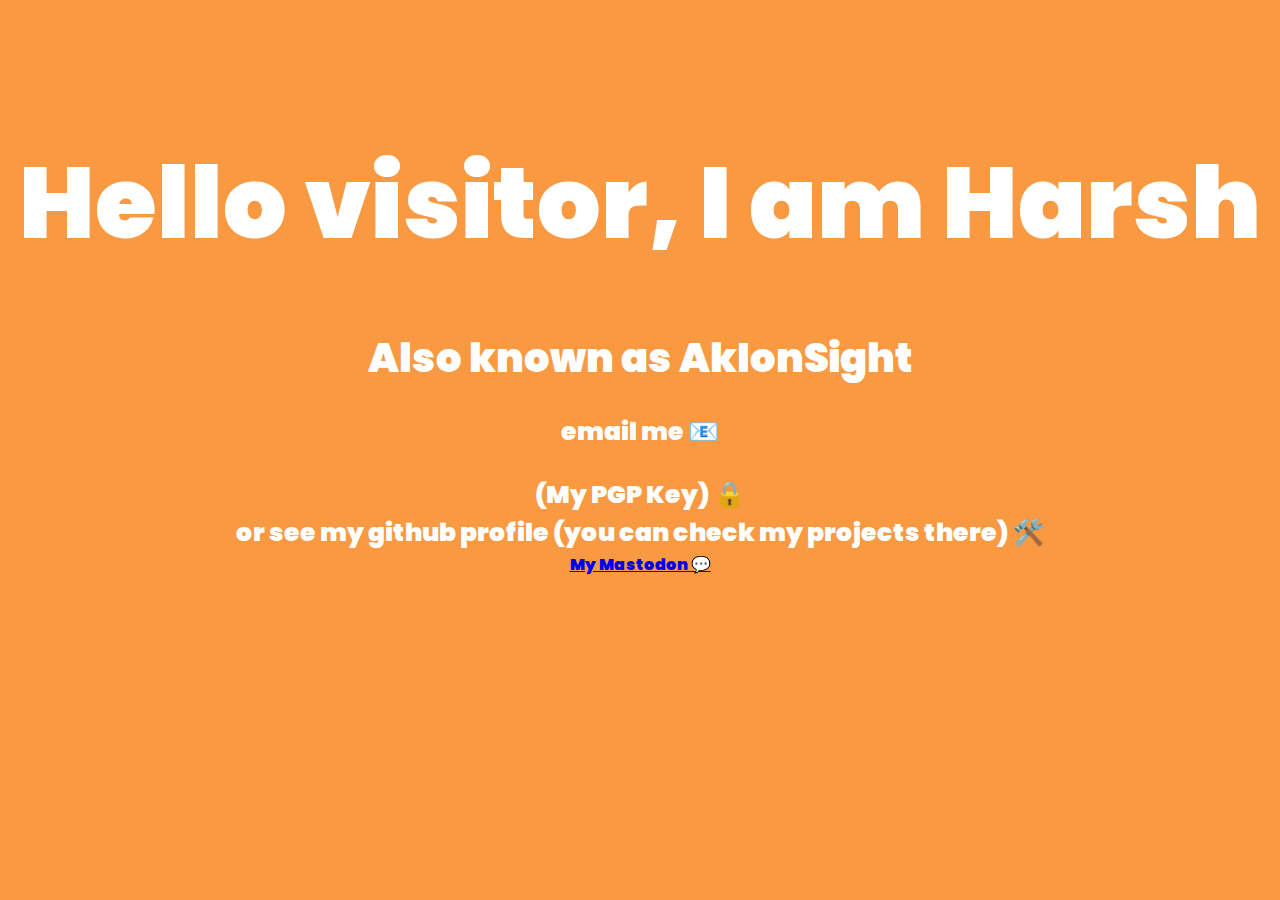
==== index.html @ a709ee56 "Update index.html" ====
<!DOCTYPE html>
<html lang="en">
<head>
    <!--   This is a comment for a very secret test   -->
    <meta name="google-site-verification" content="Lj0C3SWE6LTq7bXC67VMTdyvjFtrB3eJ8v_bGOUOmJA" />
    <meta name="title" content="Harsh Pandey's (AkIonSight) official website">
    <meta name="description" content="The portfolio website for Harsh Pandey (AkIonSight)">
    <meta name="keywords" content="akionsight website, akionsight, akionsight protfolio">
    <meta name="robots" content="index, follow">
    <meta http-equiv="Content-Type" content="text/html; charset=utf-8">
    <meta name="language" content="English">
    <meta charset="UTF-8">
    <meta name="viewport" content="width=device-width, initial-scale=1.0">
    <link rel="stylesheet" href="style.css">
    <link rel="preconnect" href="https://fonts.gstatic.com">
    <link href="https://fonts.googleapis.com/css2?family=Poppins:wght@500&display=swap" rel="stylesheet">
    <link rel="shortcut icon" href="assets/favicon.png" type="image/x-icon">
    <title>Harsh Pandey -- AkIonSight</title>
</head>
<body>
    <div id="hello">
    <div id="intro">Hello visitor, I am Harsh</div>
    <div id="aka">Also known as AkIonSight</div>

    <a href="mailto:akionsight@gmail.com" target="_blank" id="emailme" class="contact">email me 📧</a>
    <a class="contact" href="https://keys.openpgp.org/vks/v1/by-fingerprint/41741C748878B6D5E48F702AD7E259D5F294F721">(My PGP Key) 🔒</a>
    <a href="https://github.com/akionsight" class="contact" id="github-page">or see my github profile (you can check my projects there) 🛠️</a>
    <a rel="me" href="https://mastodon.online/@akionsight">My Mastodon 💬</a>
</div>
</body>
</html>
---- style.css ----
body {
    text-align: center;
    font-family: 'Poppins', sans-serif;
    margin: 0;
    padding: 0;
    font-weight: 900;
}

#hello {
    display: flex;
    flex-direction: column;
    min-height: 100vh;
    max-width: 100%;
    background-color: #F99A43;
    color:white;

}

#intro {
    margin-top: 10%;
    font-size: 75px;
    font-weight: 9000;
    font-size: 100px;
    padding-bottom: 50px;
}

#aka {
    font-size: 40px;
    padding-bottom: 25px;
}


#emailme {
    padding-bottom: 25px;

}

.contact {
    text-decoration: none;
    color: white;
    font-size: 25px;
    text-align: center;

}

#intro:hover{
    text-decoration: underline;
}

#aka:hover {
    text-decoration: underline;
}

.contact:hover {
    text-decoration: underline;
}

body::selection {
    background-color: black;
}
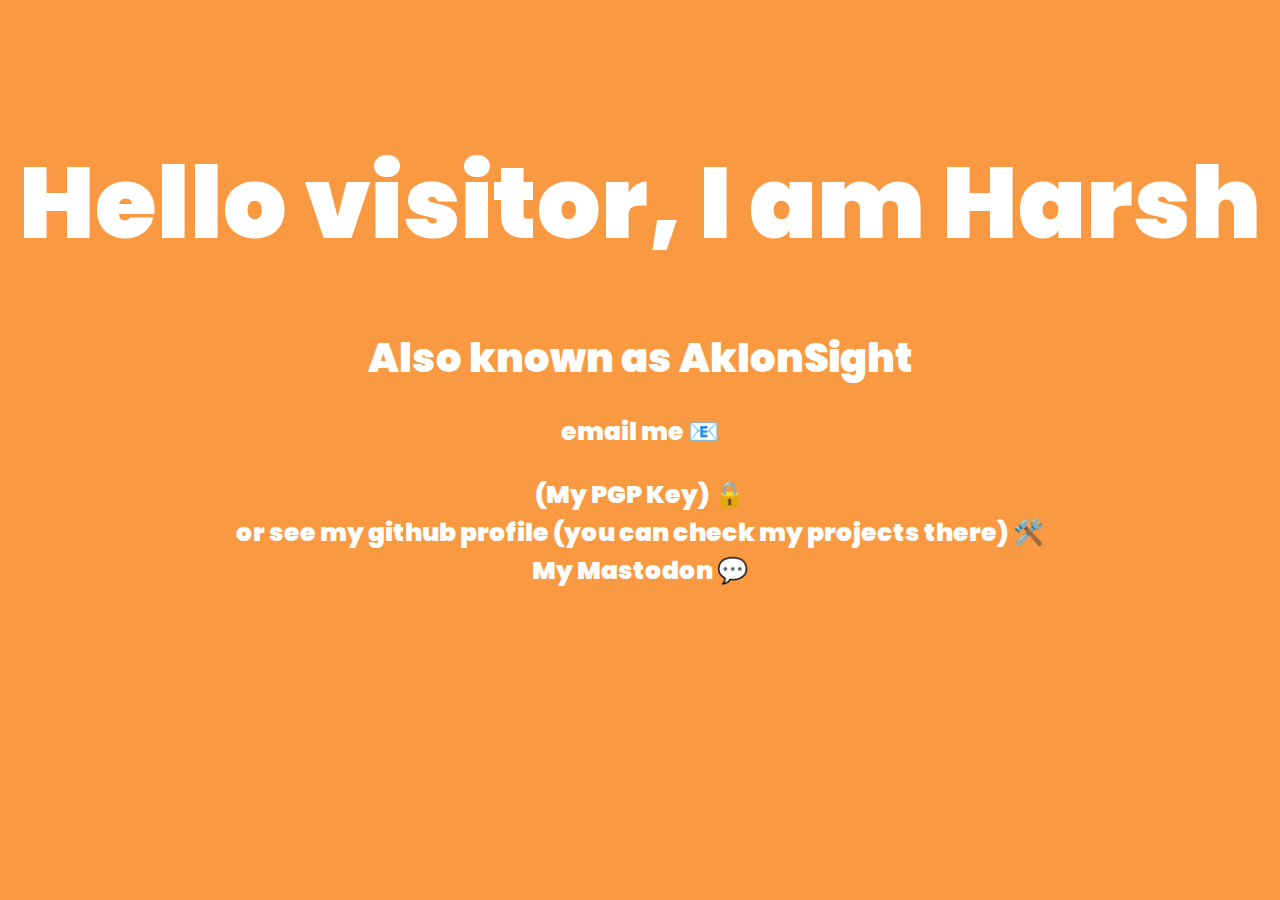
==== commit faa1906a: "Update index.html" ====
--- a/index.html
+++ b/index.html
@@ -25,7 +25,7 @@
     <a href="mailto:akionsight@gmail.com" target="_blank" id="emailme" class="contact">email me 📧</a>
     <a class="contact" href="https://keys.openpgp.org/vks/v1/by-fingerprint/41741C748878B6D5E48F702AD7E259D5F294F721">(My PGP Key) 🔒</a>
     <a href="https://github.com/akionsight" class="contact" id="github-page">or see my github profile (you can check my projects there) 🛠️</a>
-    <a rel="me" href="https://mastodon.online/@akionsight">My Mastodon 💬</a>
+    <a rel="me" href="https://mastodon.online/@akionsight" class="contact">My Mastodon 💬</a>
 </div>
 </body>
 </html>
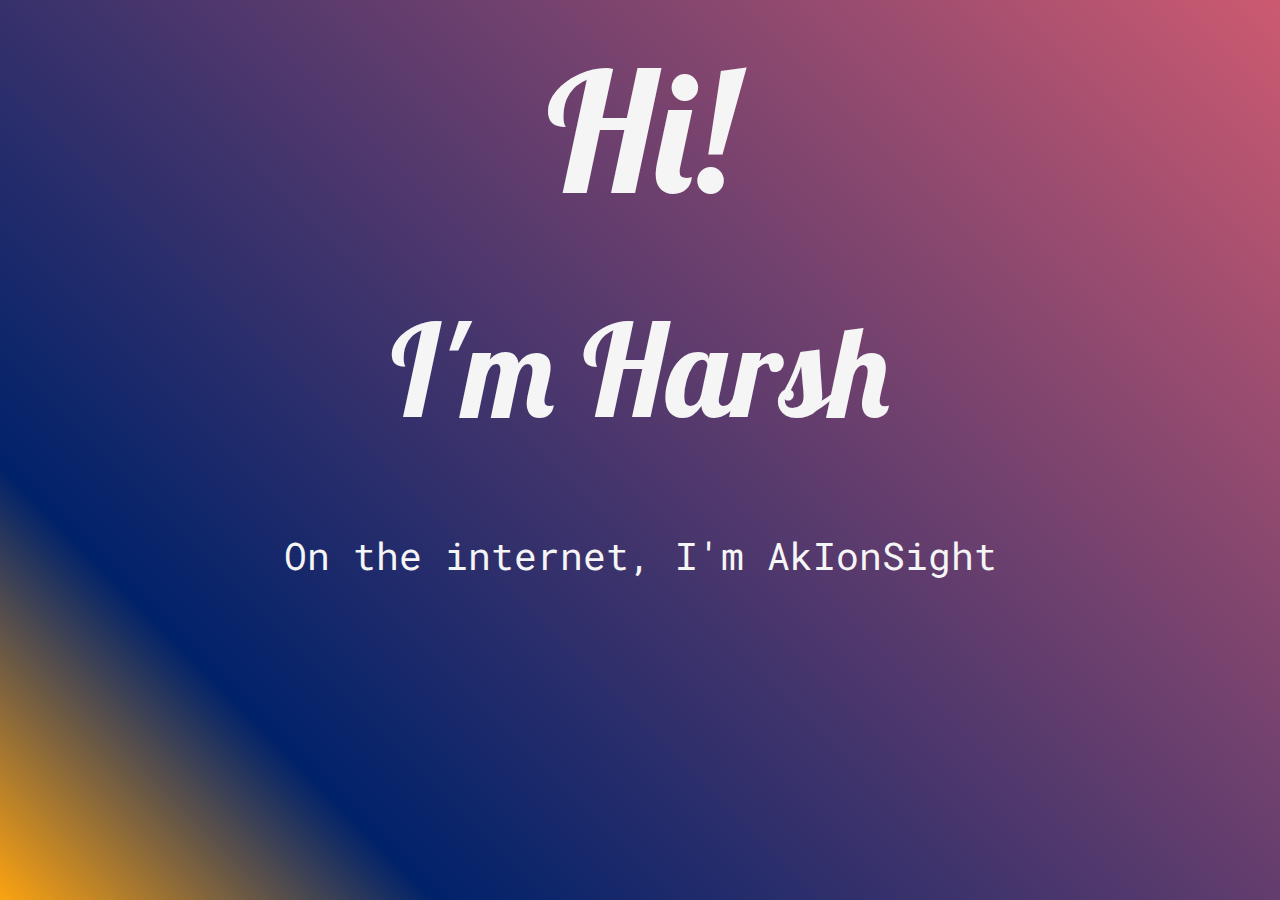
==== commit f2fef724: "New Redesign" ====
--- a/index.html
+++ b/index.html
@@ -1,31 +1,21 @@
 <!DOCTYPE html>
 <html lang="en">
 <head>
-    <!--   This is a comment for a very secret test   -->
-    <meta name="google-site-verification" content="Lj0C3SWE6LTq7bXC67VMTdyvjFtrB3eJ8v_bGOUOmJA" />
-    <meta name="title" content="Harsh Pandey's (AkIonSight) official website">
-    <meta name="description" content="The portfolio website for Harsh Pandey (AkIonSight)">
-    <meta name="keywords" content="akionsight website, akionsight, akionsight protfolio">
-    <meta name="robots" content="index, follow">
-    <meta http-equiv="Content-Type" content="text/html; charset=utf-8">
-    <meta name="language" content="English">
     <meta charset="UTF-8">
+    <meta http-equiv="X-UA-Compatible" content="IE=edge">
     <meta name="viewport" content="width=device-width, initial-scale=1.0">
+    <title>Hello</title>
     <link rel="stylesheet" href="style.css">
-    <link rel="preconnect" href="https://fonts.gstatic.com">
-    <link href="https://fonts.googleapis.com/css2?family=Poppins:wght@500&display=swap" rel="stylesheet">
-    <link rel="shortcut icon" href="assets/favicon.png" type="image/x-icon">
-    <title>Harsh Pandey -- AkIonSight</title>
+    <link rel="preconnect" href="https://fonts.googleapis.com">
+    <link rel="preconnect" href="https://fonts.gstatic.com" crossorigin>
+    <link href="https://fonts.googleapis.com/css2?family=Lobster&family=Roboto+Mono&display=swap" rel="stylesheet">
 </head>
 <body>
-    <div id="hello">
-    <div id="intro">Hello visitor, I am Harsh</div>
-    <div id="aka">Also known as AkIonSight</div>
-
-    <a href="mailto:akionsight@gmail.com" target="_blank" id="emailme" class="contact">email me 📧</a>
-    <a class="contact" href="https://keys.openpgp.org/vks/v1/by-fingerprint/41741C748878B6D5E48F702AD7E259D5F294F721">(My PGP Key) 🔒</a>
-    <a href="https://github.com/akionsight" class="contact" id="github-page">or see my github profile (you can check my projects there) 🛠️</a>
-    <a rel="me" href="https://mastodon.online/@akionsight" class="contact">My Mastodon 💬</a>
-</div>
+    <div id="hi-div" class="pages">
+        <p id="hi" class="hi">Hi!</p>
+        <p id="im" class="hi">I'm Harsh</p>
+        <p id="akionsight" class="hi">On the internet, I'm AkIonSight</p>
+        <img src="" alt="">
+    </div>
 </body>
-</html>
+</html>--- a/style.css
+++ b/style.css
@@ -1,61 +1,70 @@
-
-body {
-    text-align: center;
-    font-family: 'Poppins', sans-serif;
+html, body {
     margin: 0;
     padding: 0;
-    font-weight: 900;
 }
 
-#hello {
-    display: flex;
-    flex-direction: column;
-    min-height: 100vh;
-    max-width: 100%;
-    background-color: #F99A43;
-    color:white;
-
+.pages {
+    margin: 0;
+    padding: 0;
 }
 
-#intro {
-    margin-top: 10%;
-    font-size: 75px;
-    font-weight: 9000;
-    font-size: 100px;
-    padding-bottom: 50px;
+.hi {
+    text-align: center;
+    margin: 0;
+    padding: 3vh;
+    font-family: 'Lobster', cursive; 
+    color: whitesmoke;
+    white-space: normal;
 }
 
-#aka {
-    font-size: 40px;
-    padding-bottom: 25px;
+#hi-div {
+    position: fixed;
+    height: 100vh; 
+    width: 100vw;
+    align-items: center;
+    justify-content: center;
+    background-size: 100% 100%;
+    background-image: linear-gradient(45deg, #FCA311, #00226a 20%, #CC5A71);
+    animation: breathing 10s ease-in-out infinite;
 }
 
-
-#emailme {
-    padding-bottom: 25px;
-
+#hi {
+    font-size: 13vw;
 }
 
-.contact {
-    text-decoration: none;
-    color: white;
-    font-size: 25px;
-    text-align: center;
-
+#im {
+    font-size: 10vw;
 }
 
-#intro:hover{
-    text-decoration: underline;
+#akionsight {
+    margin-top: 3vh;
+    font-size: 3vw;
+    font-family: 'Roboto Mono', monospace;
 }
 
-#aka:hover {
-    text-decoration: underline;
+#whoami {
+    margin: 0;
+    
 }
 
-.contact:hover {
-    text-decoration: underline;
+#whoamidiv {
+    padding: 0;
+    margin: 0;
+    background-image: linear-gradient(45deg, #93B7BE , #ff7b6c);
+    background-size: 100% 100%;
+    height: 100vh;
+    width: 100vw;
+    animation: breathing 3s ease-in-out infinite;
 }
 
-body::selection {
-    background-color: black;
-}
+@keyframes breathing {
+    0% {
+      background-size: 100% 100%;
+    }
+    50% {
+      background-size: 300% 100%;
+    }
+    100% {
+      background-size: 100% 100%;
+    }
+  }
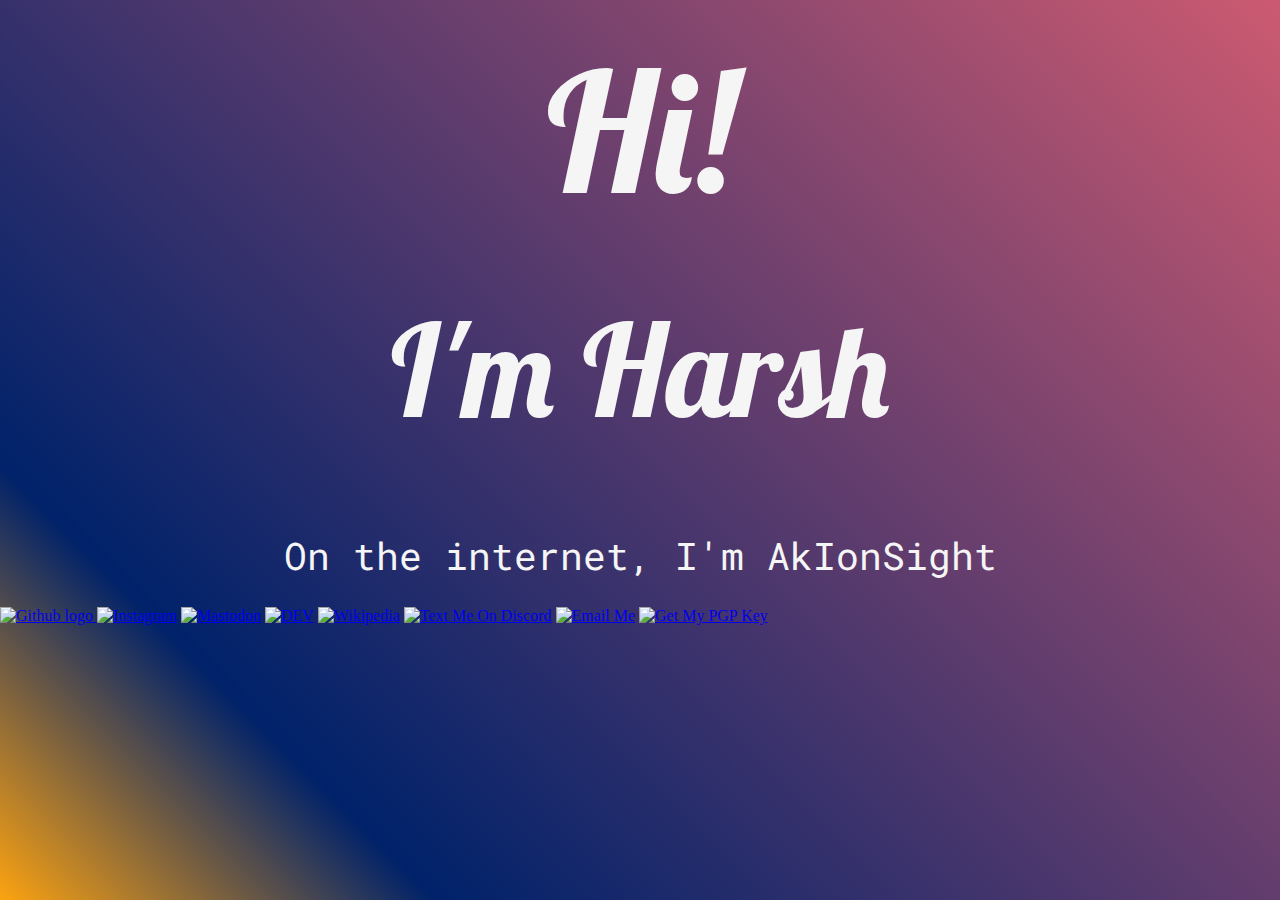
==== commit 0611f825: "Redesign v2" ====
--- a/index.html
+++ b/index.html
@@ -4,7 +4,7 @@
     <meta charset="UTF-8">
     <meta http-equiv="X-UA-Compatible" content="IE=edge">
     <meta name="viewport" content="width=device-width, initial-scale=1.0">
-    <title>Hello</title>
+    <title>akionsight</title>
     <link rel="stylesheet" href="style.css">
     <link rel="preconnect" href="https://fonts.googleapis.com">
     <link rel="preconnect" href="https://fonts.gstatic.com" crossorigin>
@@ -15,7 +15,15 @@
         <p id="hi" class="hi">Hi!</p>
         <p id="im" class="hi">I'm Harsh</p>
         <p id="akionsight" class="hi">On the internet, I'm AkIonSight</p>
-        <img src="" alt="">
+        <a href="https://github.com/akionsight"> <img src="github-mark-white.svg" alt="Github logo" class="links"> </a>
+        <a href="https://www.instagram.com/akionsight/"><img src="Instagram_Glyph_White.svg" alt="Instagram" class="links2"></a>
+        <!-- <a href=""><img src="mail_FILL0_wght400_GRAD0_opsz48.svg" alt="" class="links2"></a> -->
+        <a href="https://mastodon.online/@akionsight"><img src="logo-white.svg" alt="Mastodon" class="links2"></a>
+        <a href="https://dev.to/akionsight"><img src="dev.png" alt="DEV" class="links2"></a>
+        <a href="https://en.wikipedia.org/wiki/User:AkIonSight"><img src="Wikipedia-logo-v2.svg.png" alt="Wikipedia" class="links2"></a>
+        <a href="discord.com/users/603992031953551371"><img src="discord-mark-white.svg" alt="Text Me On Discord" class="links2"></a>
+        <a href="mailto:akionsight@gmail.com"><img src="mail_FILL0_wght400_GRAD0_opsz48-modified.png" alt="Email Me" class="links2"></a>
+        <a href="https://keys.openpgp.org/vks/v1/by-fingerprint/41741C748878B6D5E48F702AD7E259D5F294F721"><img src="vpn_key_FILL0_wght400_GRAD0_opsz48-modified.png" alt="Get My PGP Key" class="links2"></a>
     </div>
 </body>
-</html>+</html>
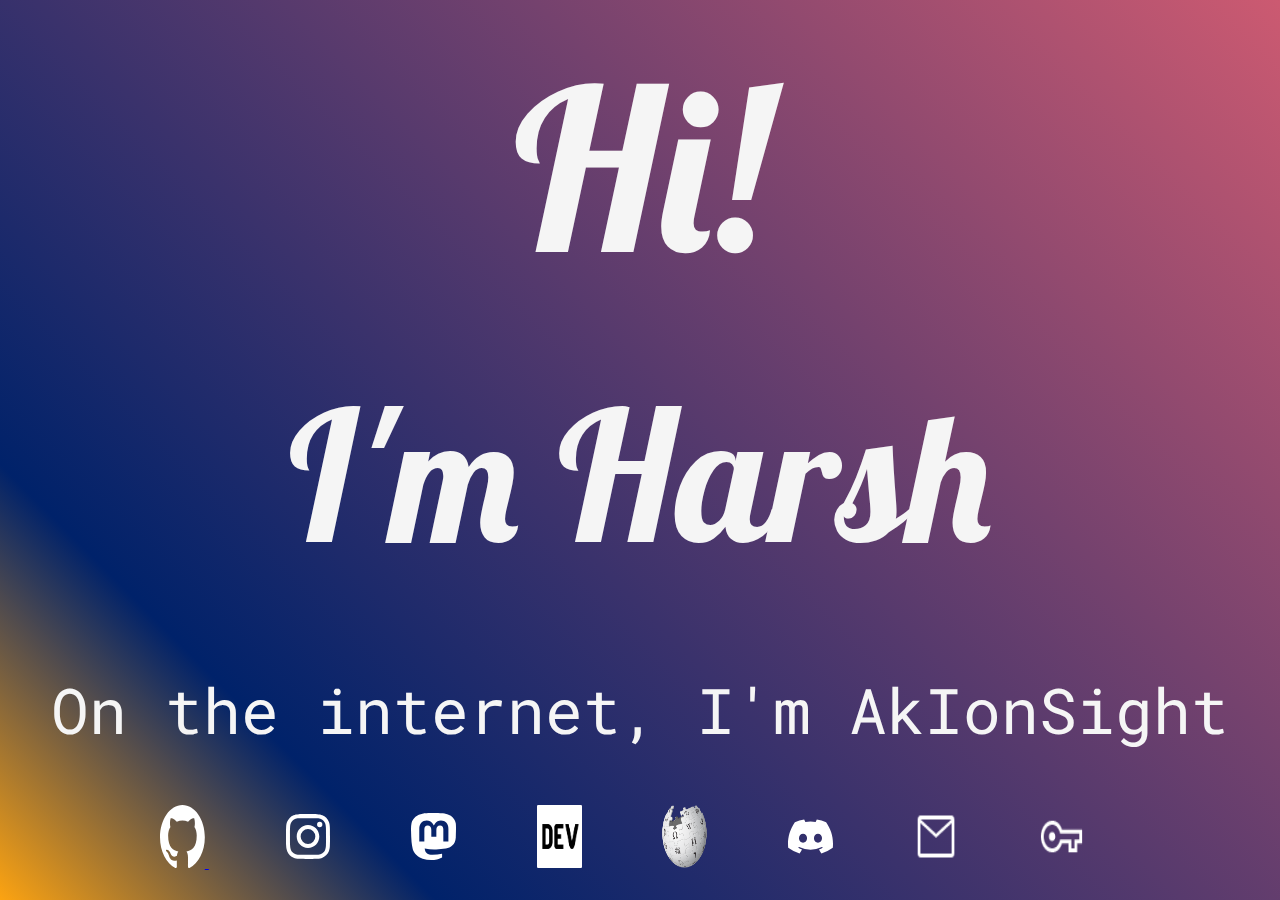
==== commit afc17e57: "Fix Discord link" ====
--- a/index.html
+++ b/index.html
@@ -21,7 +21,7 @@
         <a href="https://mastodon.online/@akionsight"><img src="logo-white.svg" alt="Mastodon" class="links2"></a>
         <a href="https://dev.to/akionsight"><img src="dev.png" alt="DEV" class="links2"></a>
         <a href="https://en.wikipedia.org/wiki/User:AkIonSight"><img src="Wikipedia-logo-v2.svg.png" alt="Wikipedia" class="links2"></a>
-        <a href="discord.com/users/603992031953551371"><img src="discord-mark-white.svg" alt="Text Me On Discord" class="links2"></a>
+        <a href="https://discord.com/users/603992031953551371"><img src="discord-mark-white.svg" alt="Text Me On Discord" class="links2"></a>
         <a href="mailto:akionsight@gmail.com"><img src="mail_FILL0_wght400_GRAD0_opsz48-modified.png" alt="Email Me" class="links2"></a>
         <a href="https://keys.openpgp.org/vks/v1/by-fingerprint/41741C748878B6D5E48F702AD7E259D5F294F721"><img src="vpn_key_FILL0_wght400_GRAD0_opsz48-modified.png" alt="Get My PGP Key" class="links2"></a>
     </div>
--- a/style.css
+++ b/style.css
@@ -29,16 +29,16 @@
 }
 
 #hi {
-    font-size: 13vw;
+    font-size: 25vh;
 }
 
 #im {
-    font-size: 10vw;
+    font-size: 20vh;
 }
 
 #akionsight {
     margin-top: 3vh;
-    font-size: 3vw;
+    font-size: 7vh;
     font-family: 'Roboto Mono', monospace;
 }
 
@@ -57,6 +57,21 @@
     animation: breathing 3s ease-in-out infinite;
 }
 
+.links {
+    padding-left: 12.5vw;
+    padding-top: 3vh;
+    height: 7vh;
+    width: 3.5vw;
+}
+
+.links2 {
+    padding-left: 6vw;
+    padding-top: 3vh;
+    height: 7vh;
+    width: 3.5vw;
+    color: #ffff;
+}
+
 @keyframes breathing {
     0% {
       background-size: 100% 100%;
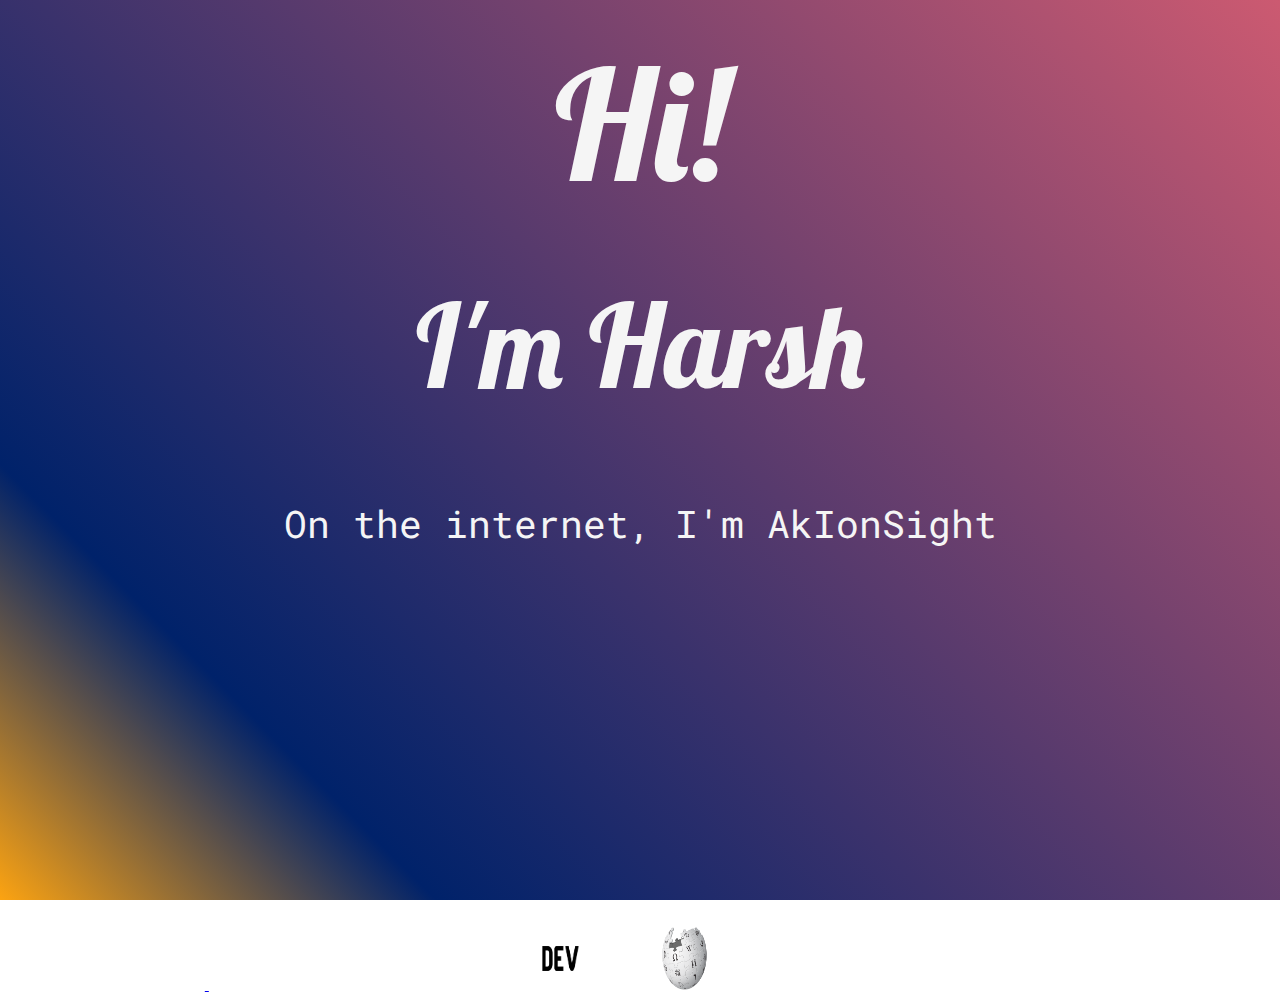
==== commit 198bf33d: "Update index.html" ====
--- a/index.html
+++ b/index.html
@@ -15,13 +15,15 @@
         <p id="hi" class="hi">Hi!</p>
         <p id="im" class="hi">I'm Harsh</p>
         <p id="akionsight" class="hi">On the internet, I'm AkIonSight</p>
+    </div>
+    <div id="social-div">
         <a href="https://github.com/akionsight"> <img src="github-mark-white.svg" alt="Github logo" class="links"> </a>
         <a href="https://www.instagram.com/akionsight/"><img src="Instagram_Glyph_White.svg" alt="Instagram" class="links2"></a>
         <!-- <a href=""><img src="mail_FILL0_wght400_GRAD0_opsz48.svg" alt="" class="links2"></a> -->
         <a href="https://mastodon.online/@akionsight"><img src="logo-white.svg" alt="Mastodon" class="links2"></a>
         <a href="https://dev.to/akionsight"><img src="dev.png" alt="DEV" class="links2"></a>
         <a href="https://en.wikipedia.org/wiki/User:AkIonSight"><img src="Wikipedia-logo-v2.svg.png" alt="Wikipedia" class="links2"></a>
-        <a href="https://discord.com/users/603992031953551371"><img src="discord-mark-white.svg" alt="Text Me On Discord" class="links2"></a>
+        <a href="discord.com/users/603992031953551371"><img src="discord-mark-white.svg" alt="Text Me On Discord" class="links2"></a>
         <a href="mailto:akionsight@gmail.com"><img src="mail_FILL0_wght400_GRAD0_opsz48-modified.png" alt="Email Me" class="links2"></a>
         <a href="https://keys.openpgp.org/vks/v1/by-fingerprint/41741C748878B6D5E48F702AD7E259D5F294F721"><img src="vpn_key_FILL0_wght400_GRAD0_opsz48-modified.png" alt="Get My PGP Key" class="links2"></a>
     </div>
--- a/style.css
+++ b/style.css
@@ -1,6 +1,7 @@
 html, body {
     margin: 0;
     padding: 0;
+    white-space: nowrap;
 }
 
 .pages {
@@ -14,11 +15,11 @@
     padding: 3vh;
     font-family: 'Lobster', cursive; 
     color: whitesmoke;
-    white-space: normal;
+
 }
 
 #hi-div {
-    position: fixed;
+    /* position: fixed; */
     height: 100vh; 
     width: 100vw;
     align-items: center;
@@ -29,16 +30,16 @@
 }
 
 #hi {
-    font-size: 25vh;
+    font-size: 12vw;
 }
 
 #im {
-    font-size: 20vh;
+    font-size: 9vw;
 }
 
 #akionsight {
     margin-top: 3vh;
-    font-size: 7vh;
+    font-size: 3vw;
     font-family: 'Roboto Mono', monospace;
 }
 
@@ -46,17 +47,6 @@
     margin: 0;
     
 }
-
-#whoamidiv {
-    padding: 0;
-    margin: 0;
-    background-image: linear-gradient(45deg, #93B7BE , #ff7b6c);
-    background-size: 100% 100%;
-    height: 100vh;
-    width: 100vw;
-    animation: breathing 3s ease-in-out infinite;
-}
-
 .links {
     padding-left: 12.5vw;
     padding-top: 3vh;
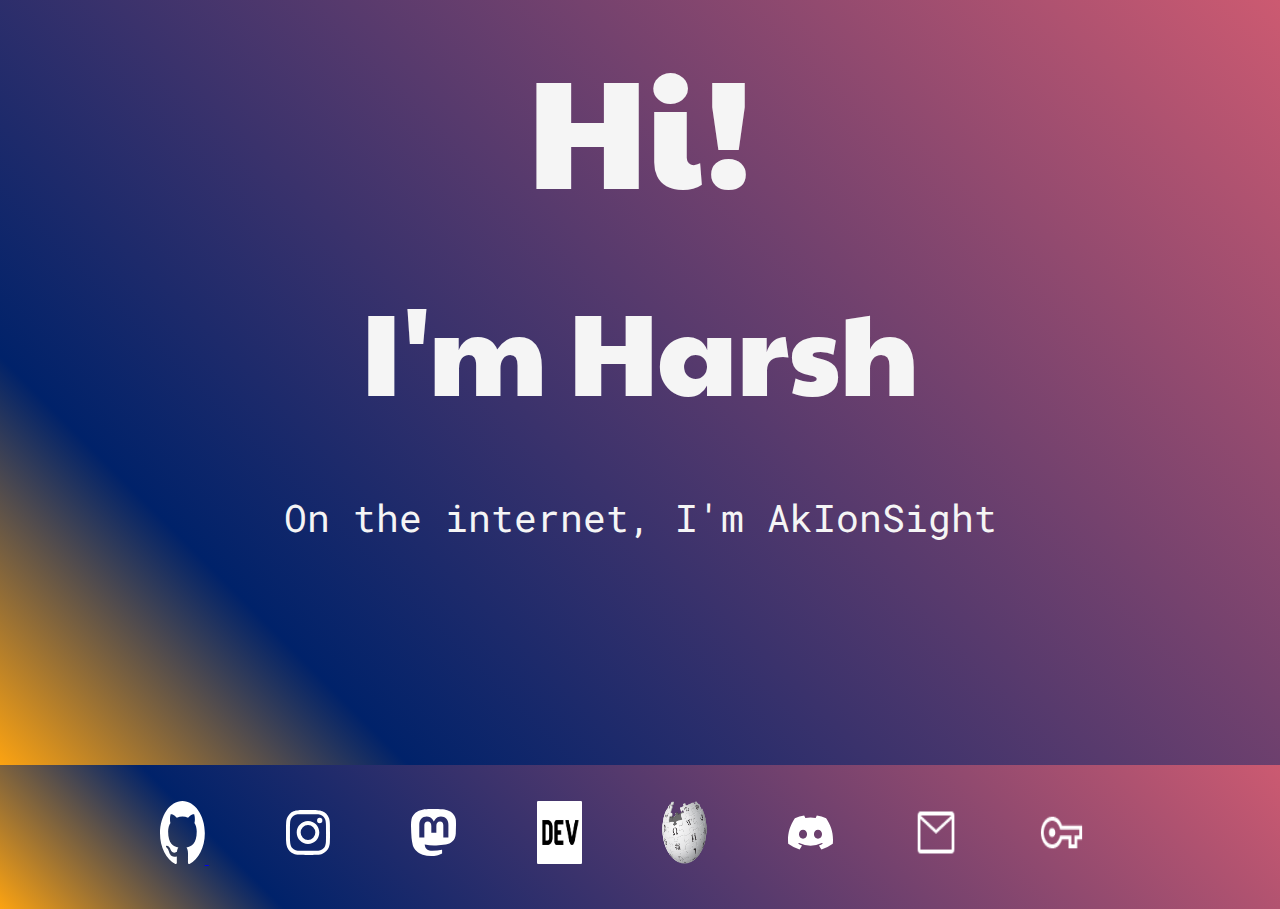
==== commit b9860fb8: "Update index.html" ====
--- a/index.html
+++ b/index.html
@@ -8,7 +8,7 @@
     <link rel="stylesheet" href="style.css">
     <link rel="preconnect" href="https://fonts.googleapis.com">
     <link rel="preconnect" href="https://fonts.gstatic.com" crossorigin>
-    <link href="https://fonts.googleapis.com/css2?family=Lobster&family=Roboto+Mono&display=swap" rel="stylesheet">
+    <link href="https://fonts.googleapis.com/css2?family=Paytone+One&family=Roboto+Mono&display=swap" rel="stylesheet">
 </head>
 <body>
     <div id="hi-div" class="pages">
--- a/style.css
+++ b/style.css
@@ -2,25 +2,21 @@
     margin: 0;
     padding: 0;
     white-space: nowrap;
-}
-
-.pages {
-    margin: 0;
-    padding: 0;
+    overflow: hidden; /* Hide scrollbars */
 }
 
 .hi {
     text-align: center;
     margin: 0;
-    padding: 3vh;
-    font-family: 'Lobster', cursive; 
+    padding: 2vh;
+    font-family: 'Paytone One', sans-serif;
     color: whitesmoke;
 
 }
 
 #hi-div {
     /* position: fixed; */
-    height: 100vh; 
+    height: 85vh; 
     width: 100vw;
     align-items: center;
     justify-content: center;
@@ -73,3 +69,11 @@
       background-size: 100% 100%;
     }
   }
+
+#social-div {
+    height: 15vh;
+    width: 100vw;
+    background-image: linear-gradient(45deg, #FCA311, #00226a 20%, #CC5A71);
+    animation: breathing 10s ease-in-out infinite;
+    padding-top: 1vh;
+}
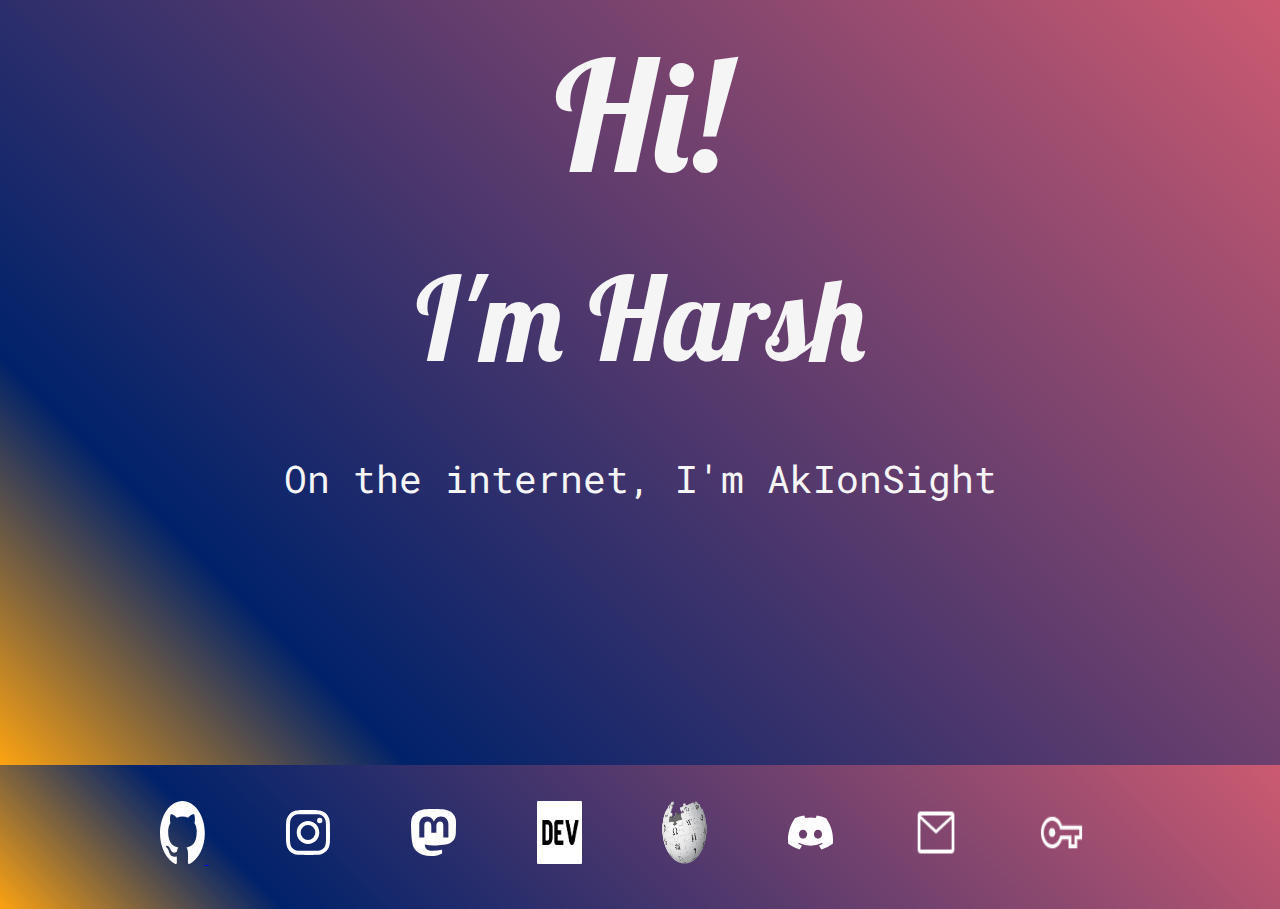
==== commit cb42b010: "Update index.html" ====
--- a/index.html
+++ b/index.html
@@ -8,7 +8,7 @@
     <link rel="stylesheet" href="style.css">
     <link rel="preconnect" href="https://fonts.googleapis.com">
     <link rel="preconnect" href="https://fonts.gstatic.com" crossorigin>
-    <link href="https://fonts.googleapis.com/css2?family=Paytone+One&family=Roboto+Mono&display=swap" rel="stylesheet">
+    <link href="https://fonts.googleapis.com/css2?family=Lobster&family=Roboto+Mono&display=swap" rel="stylesheet">
 </head>
 <body>
     <div id="hi-div" class="pages">
--- a/style.css
+++ b/style.css
@@ -9,7 +9,7 @@
     text-align: center;
     margin: 0;
     padding: 2vh;
-    font-family: 'Paytone One', sans-serif;
+    font-family: 'Lobster', cursive; 
     color: whitesmoke;
 
 }
